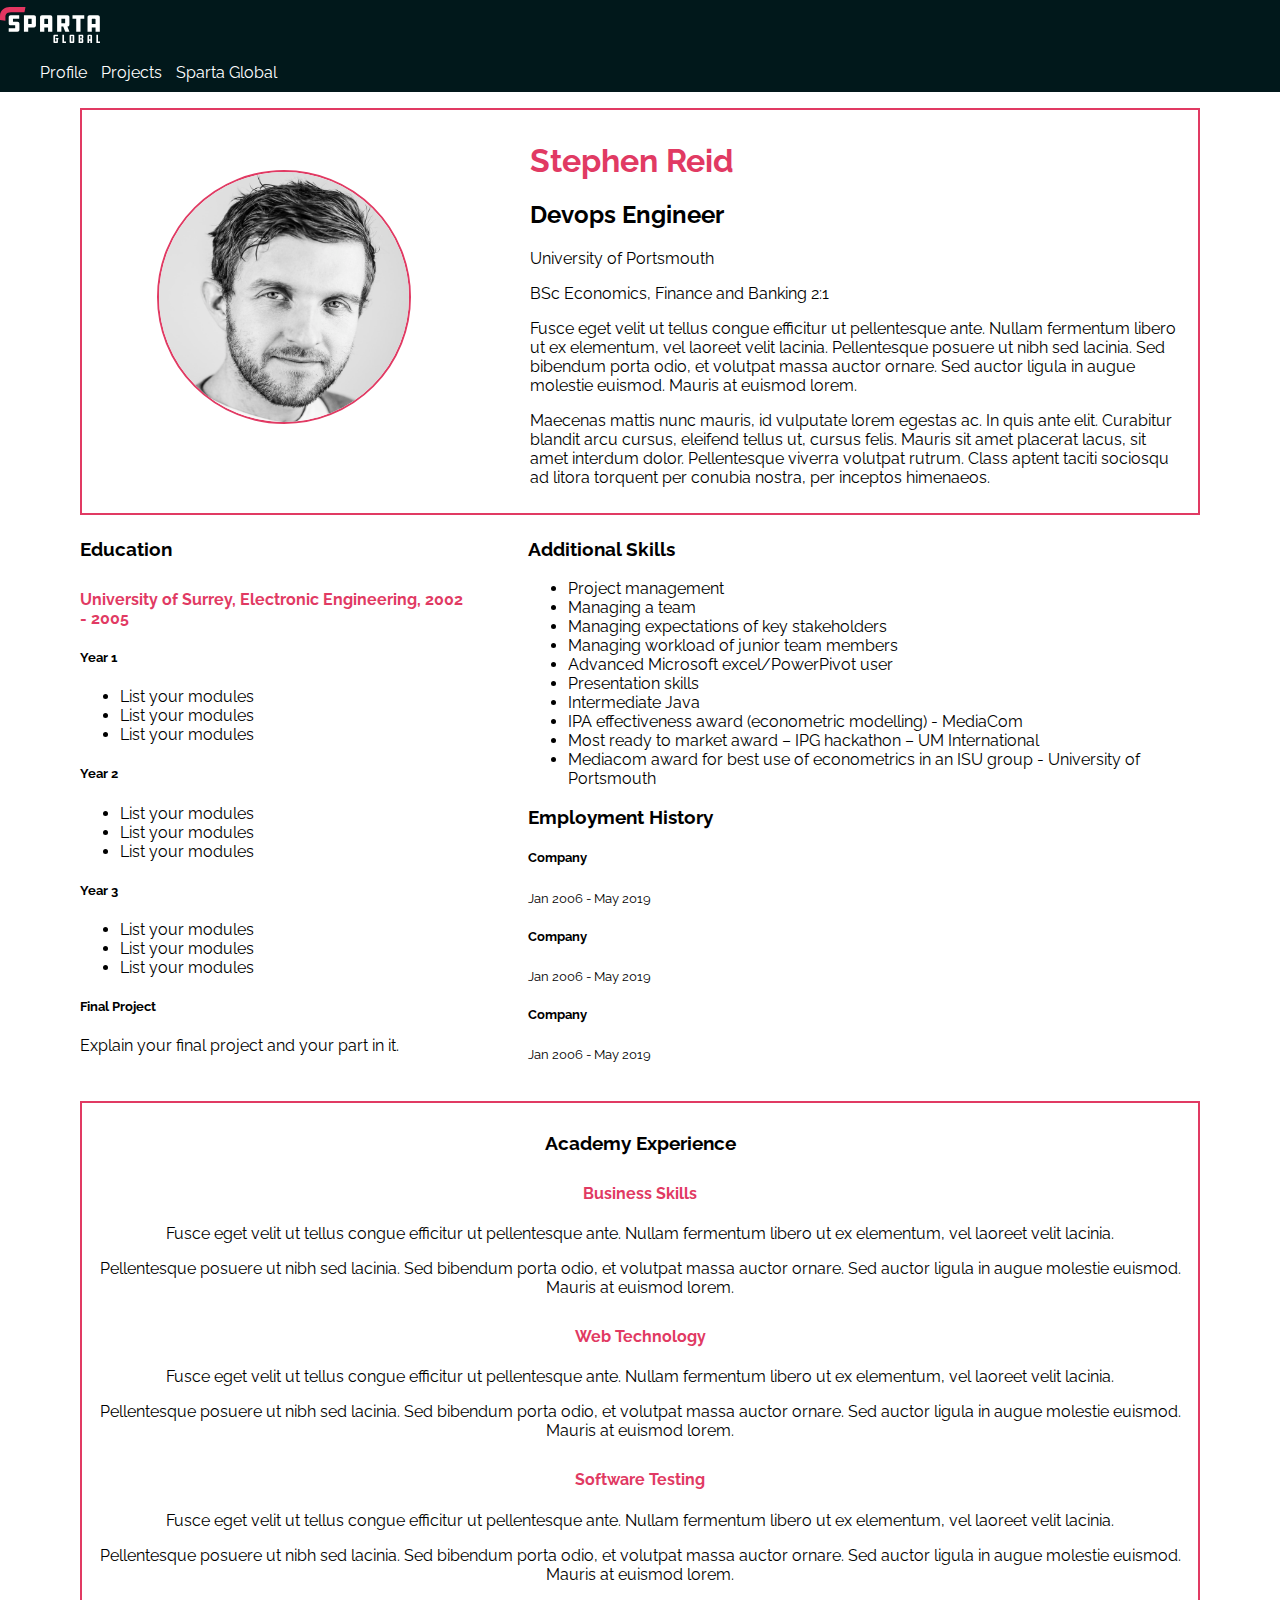
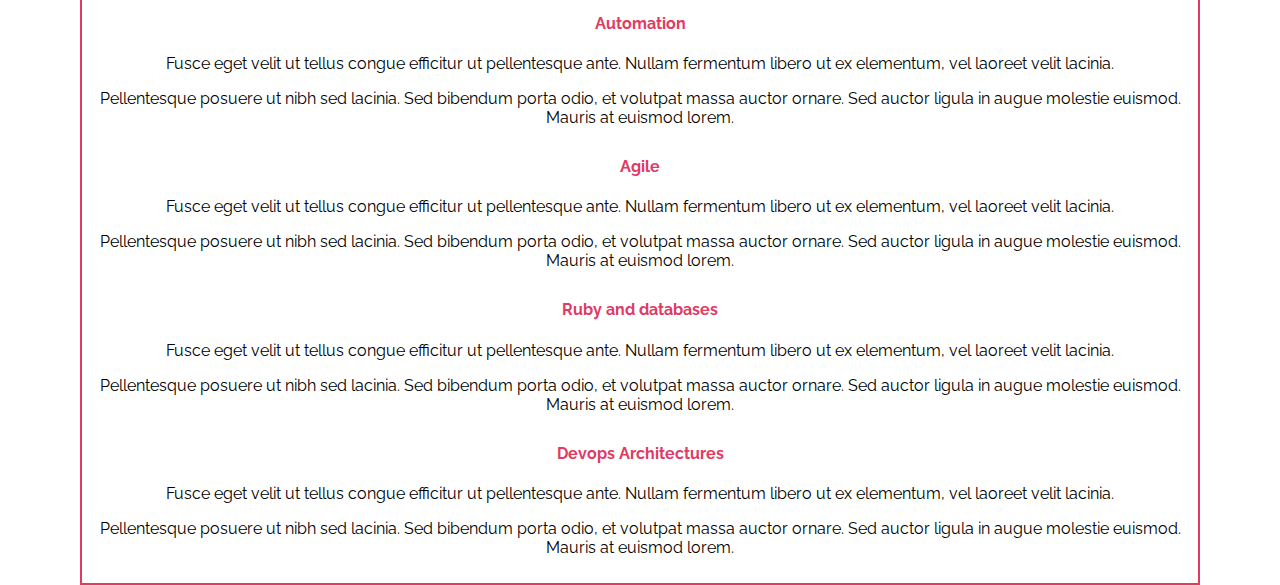
==== starter-code-responsive-homework/index.html @ 10fbf870 "extracted code and read me" ====
<!DOCTYPE html>
<html lang="en">
<head>
  <title>Stephen Reid</title>

  <link href="https://fonts.googleapis.com/css?family=Raleway" rel="stylesheet">
  <link rel="stylesheet" type="text/css" href="css/global.css">
  <link rel="stylesheet" type="text/css" href="css/index.css">
</head>
<body>
  <nav class="navbar">
    <div>
      <div>
        <a href="https://www.spartaglobal.com/"><img id="logo" src="images/sparta-global-logo-white.svg"></a>
      </div>

      <div>
        <ul>
          <li>
            <a href="index.html">Profile</a>
          </li>
          <li>
            <a href="projects.html">Projects</a>
          </li>
          <li>
            <a href="https://www.spartaglobal.com/">Sparta Global</a>
          </li>
        </ul>
      </div>
    </div>
  </nav>

  <div class="main-content">
    <header>
      <div class="left">
        <img id="headshot" src="images/headshot.jpg">
      </div>

      <div class="right">
        <h1>Stephen Reid</h1>
        <h2>Devops Engineer</h2>

        <div>
          <p>University of Portsmouth</p>
          <p>BSc Economics, Finance and Banking 2:1</p>
        </div>

        <div>
          <p>Fusce eget velit ut tellus congue efficitur ut pellentesque ante. Nullam fermentum libero ut ex elementum, vel laoreet velit lacinia. Pellentesque posuere ut nibh sed lacinia. Sed bibendum porta odio, et volutpat massa auctor ornare. Sed auctor ligula in augue molestie euismod. Mauris at euismod lorem.</p>
          <p>Maecenas mattis nunc mauris, id vulputate lorem egestas ac. In quis ante elit. Curabitur blandit arcu cursus, eleifend tellus ut, cursus felis. Mauris sit amet placerat lacus, sit amet interdum dolor. Pellentesque viverra volutpat rutrum. Class aptent taciti sociosqu ad litora torquent per conubia nostra, per inceptos himenaeos.</p>
        </div>
      </div>
    </header>

    <section class="right">
      <div>
        <div>
          <h3>Additional Skills</h3>
          <ul>
            <li>Project management</li>
            <li>Managing a team</li>
            <li>Managing expectations of key stakeholders</li>
            <li>Managing workload of junior team members</li>
            <li>Advanced Microsoft excel/PowerPivot user</li>
            <li>Presentation skills</li>
            <li>Intermediate Java</li>
            <li>IPA effectiveness award (econometric modelling) - MediaCom</li>
            <li>Most ready to market award – IPG hackathon – UM International</li>
            <li>Mediacom award for best use of econometrics in an ISU group - University of Portsmouth</li>
          </ul>
        </div>
        <div>
          <h3>Employment History</h3>

          <div>
            <h5>Company</h5>
            <small>Jan 2006 - May 2019</small>
          </div>

          <div>
            <h5>Company</h5>
            <small>Jan 2006 - May 2019</small>
          </div>

          <div>
            <h5>Company</h5>
            <small>Jan 2006 - May 2019</small>
          </div>
        </div>
      </div>
    </section>

    <section class="left">
      <h3>Education</h3>

      <h4>University of Surrey, Electronic Engineering, 2002 - 2005 </h4>
      <h5>Year 1</h5>
      <ul>
        <li>List your modules</li>
        <li>List your modules</li>
        <li>List your modules</li>
      </ul>

      <h5>Year 2</h5>
      <ul>
        <li>List your modules</li>
        <li>List your modules</li>
        <li>List your modules</li>
      </ul>

      <h5>Year 3</h5>
      <ul>
        <li>List your modules</li>
        <li>List your modules</li>
        <li>List your modules</li>
      </ul>

      <h5>Final Project</h5>
      <p>Explain your final project and your part in it.</p>
    </section>

    <section class="experience">
      <div>
        <h3>Academy Experience</h3>

        <h4>Business Skills</h4>
        <p>Fusce eget velit ut tellus congue efficitur ut pellentesque ante. Nullam fermentum libero ut ex elementum, vel laoreet velit lacinia.</p>
        <p>Pellentesque posuere ut nibh sed lacinia. Sed bibendum porta odio, et volutpat massa auctor ornare. Sed auctor ligula in augue molestie euismod. Mauris at euismod lorem.</p>

        <h4>Web Technology</h4>
        <p>Fusce eget velit ut tellus congue efficitur ut pellentesque ante. Nullam fermentum libero ut ex elementum, vel laoreet velit lacinia.</p>
        <p>Pellentesque posuere ut nibh sed lacinia. Sed bibendum porta odio, et volutpat massa auctor ornare. Sed auctor ligula in augue molestie euismod. Mauris at euismod lorem.</p>

        <h4>Software Testing</h4>
        <p>Fusce eget velit ut tellus congue efficitur ut pellentesque ante. Nullam fermentum libero ut ex elementum, vel laoreet velit lacinia.</p>
        <p>Pellentesque posuere ut nibh sed lacinia. Sed bibendum porta odio, et volutpat massa auctor ornare. Sed auctor ligula in augue molestie euismod. Mauris at euismod lorem.</p>

        <h4>Automation</h4>
        <p>Fusce eget velit ut tellus congue efficitur ut pellentesque ante. Nullam fermentum libero ut ex elementum, vel laoreet velit lacinia.</p>
        <p>Pellentesque posuere ut nibh sed lacinia. Sed bibendum porta odio, et volutpat massa auctor ornare. Sed auctor ligula in augue molestie euismod. Mauris at euismod lorem.</p>

        <h4>Agile</h4>
        <p>Fusce eget velit ut tellus congue efficitur ut pellentesque ante. Nullam fermentum libero ut ex elementum, vel laoreet velit lacinia.</p>
        <p>Pellentesque posuere ut nibh sed lacinia. Sed bibendum porta odio, et volutpat massa auctor ornare. Sed auctor ligula in augue molestie euismod. Mauris at euismod lorem.</p>

        <h4>Ruby and databases</h4>
        <p>Fusce eget velit ut tellus congue efficitur ut pellentesque ante. Nullam fermentum libero ut ex elementum, vel laoreet velit lacinia.</p>
        <p>Pellentesque posuere ut nibh sed lacinia. Sed bibendum porta odio, et volutpat massa auctor ornare. Sed auctor ligula in augue molestie euismod. Mauris at euismod lorem.</p>

        <h4>Devops Architectures</h4>
        <p>Fusce eget velit ut tellus congue efficitur ut pellentesque ante. Nullam fermentum libero ut ex elementum, vel laoreet velit lacinia.</p>
        <p>Pellentesque posuere ut nibh sed lacinia. Sed bibendum porta odio, et volutpat massa auctor ornare. Sed auctor ligula in augue molestie euismod. Mauris at euismod lorem.</p>
      </div>
    </section>
  </div>

</body>
</html>
---- starter-code-responsive-homework/css/global.css ----
h1,h4 {
  color:#E13A63;
}

h4 {
  margin-top:30px;
}

body {
  font-family: 'Raleway', sans-serif;
  margin: 0px;
}

#logo {
  width:100px;
  margin-top:7px;
}

#headshot {
  border-radius: 100%;
  height: 250px;
  width: 250px;
}

.navbar {
  background-color: #01181b;
}

.navbar a {
  list-style: none;
  text-decoration: none;
  color: white;
}

.navbar li {
  display: inline-block;
  padding: 0px 10px 10px 0px;
}

.navbar a:hover {
  color: grey;
}

.main-content {
  margin: 0 80px;
}
---- starter-code-responsive-homework/css/index.css ----
header, section {
	display: inline-block;
}

.left {
	float: left;
	width: 35%;
}

.right {
	float: right;
	width: 60%;
}

#headshot {
	display: block;
	text-align: center;
	margin: 50px auto 0;
	border: 2px solid #E13A63;
}

.experience {
	display: inline-block;
	clear: both;
	margin-top: 30px;
	text-align: center;
}

header, .experience {
	border: 2px solid #E13A63;
	padding: 10px;
}
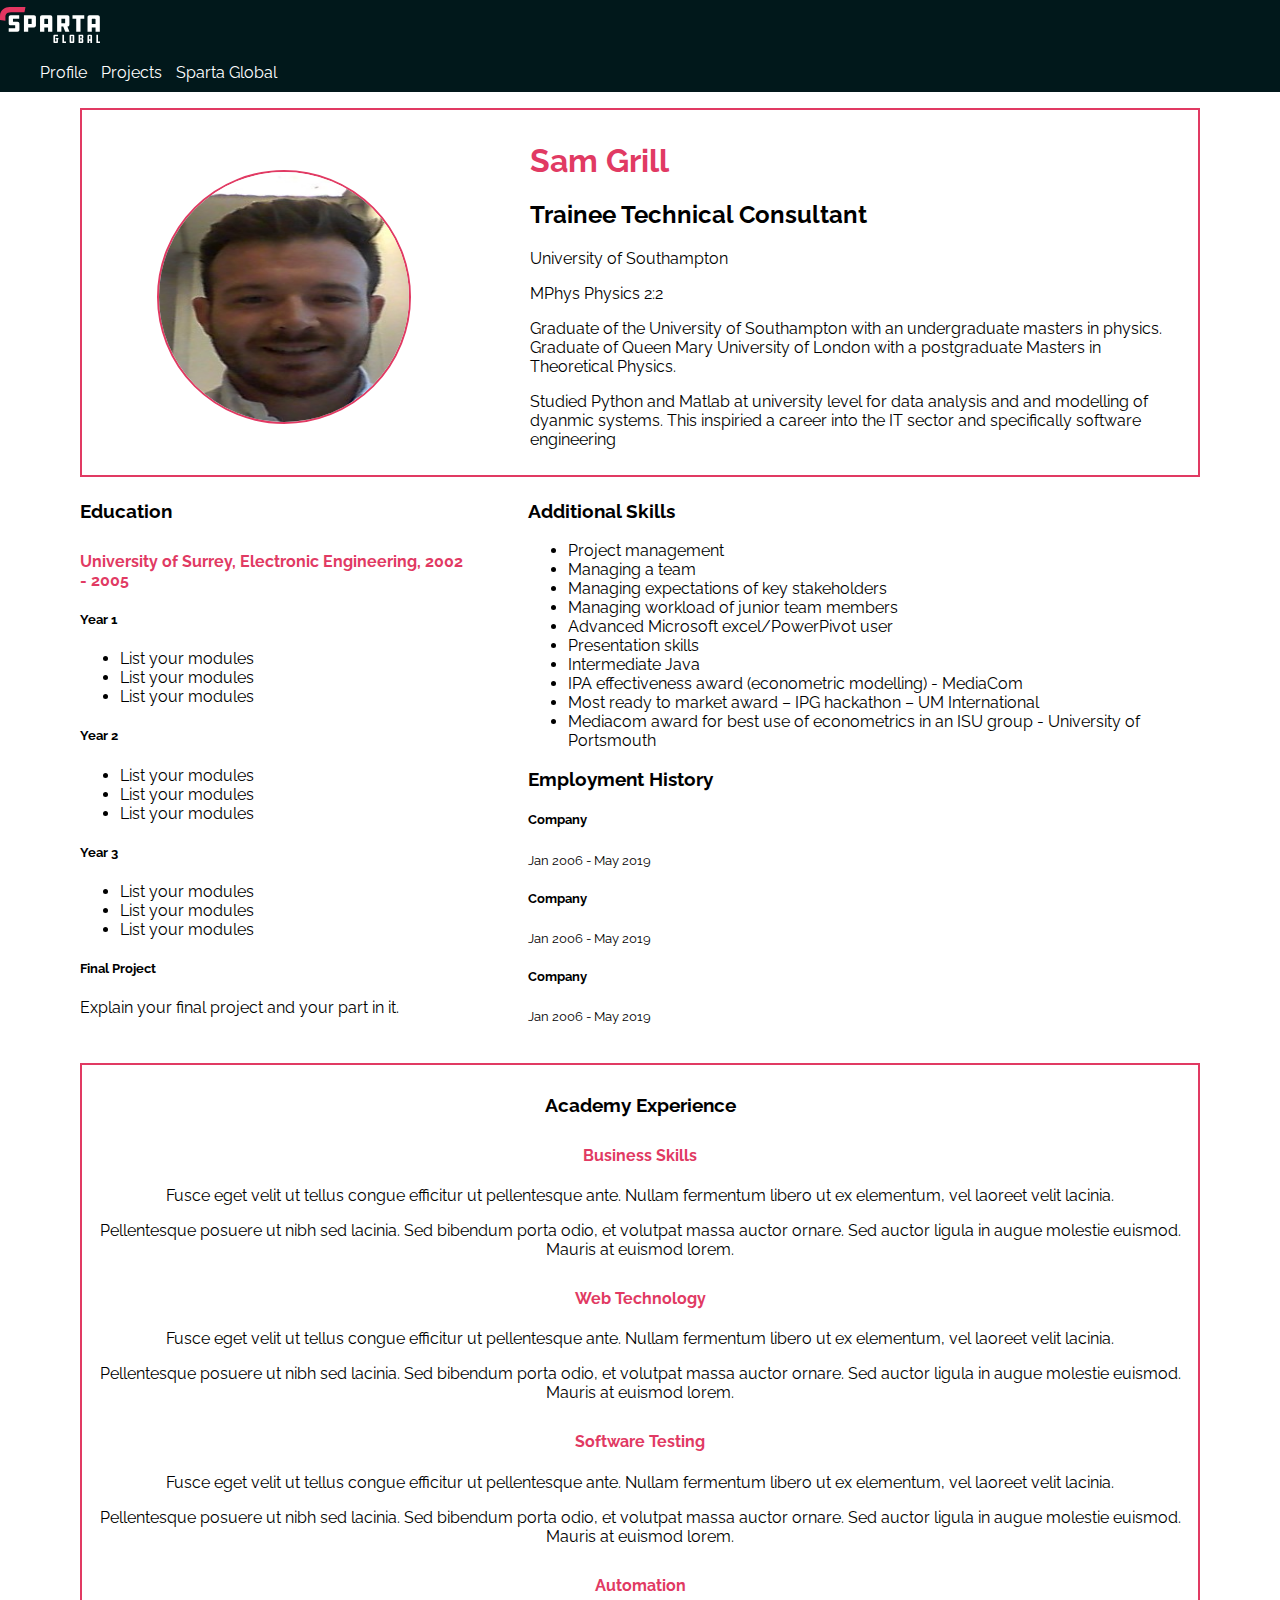
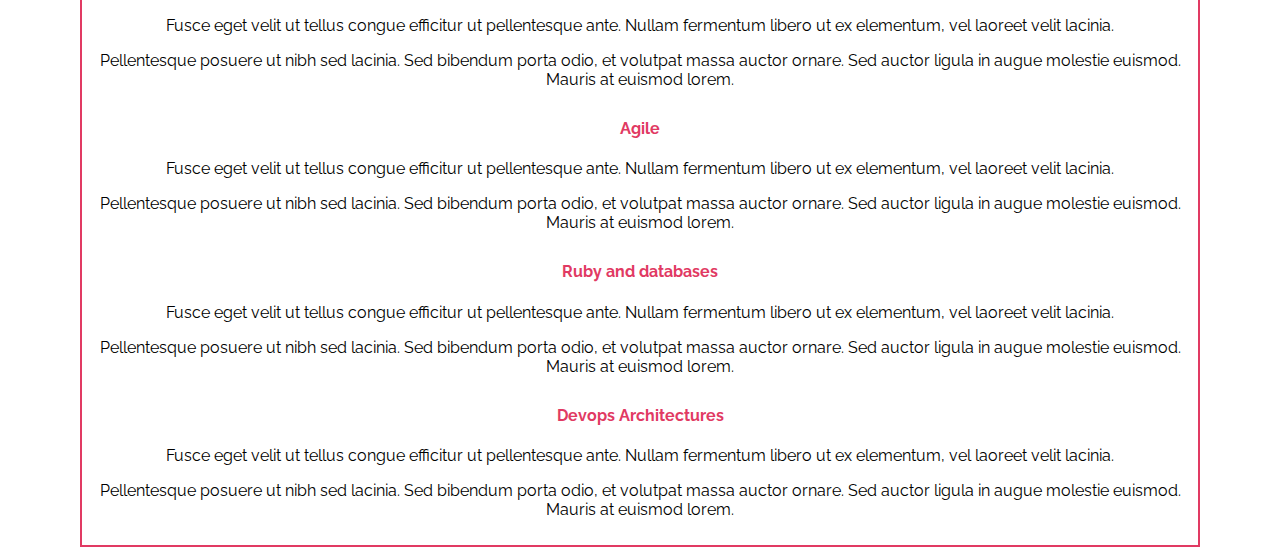
==== commit a04b557f: "add images and personal text" ====
--- a/starter-code-responsive-homework/index.html
+++ b/starter-code-responsive-homework/index.html
@@ -1,11 +1,12 @@
 <!DOCTYPE html>
 <html lang="en">
 <head>
-  <title>Stephen Reid</title>
+  <title>Sam Grill</title>
 
   <link href="https://fonts.googleapis.com/css?family=Raleway" rel="stylesheet">
   <link rel="stylesheet" type="text/css" href="css/global.css">
   <link rel="stylesheet" type="text/css" href="css/index.css">
+  <meta name="viewport" content="width=device-width, initial-scale=1.0, user-scalable=no">
 </head>
 <body>
   <nav class="navbar">
@@ -33,21 +34,21 @@
   <div class="main-content">
     <header>
       <div class="left">
-        <img id="headshot" src="images/headshot.jpg">
+        <img id="headshot" src="images/sam.jpg">
       </div>
 
       <div class="right">
-        <h1>Stephen Reid</h1>
-        <h2>Devops Engineer</h2>
+        <h1>Sam Grill</h1>
+        <h2>Trainee Technical Consultant</h2>
 
         <div>
-          <p>University of Portsmouth</p>
-          <p>BSc Economics, Finance and Banking 2:1</p>
+          <p>University of Southampton</p>
+          <p>MPhys Physics 2:2</p>
         </div>
 
         <div>
-          <p>Fusce eget velit ut tellus congue efficitur ut pellentesque ante. Nullam fermentum libero ut ex elementum, vel laoreet velit lacinia. Pellentesque posuere ut nibh sed lacinia. Sed bibendum porta odio, et volutpat massa auctor ornare. Sed auctor ligula in augue molestie euismod. Mauris at euismod lorem.</p>
-          <p>Maecenas mattis nunc mauris, id vulputate lorem egestas ac. In quis ante elit. Curabitur blandit arcu cursus, eleifend tellus ut, cursus felis. Mauris sit amet placerat lacus, sit amet interdum dolor. Pellentesque viverra volutpat rutrum. Class aptent taciti sociosqu ad litora torquent per conubia nostra, per inceptos himenaeos.</p>
+          <p> Graduate of the University of Southampton with an undergraduate masters in physics. Graduate of Queen Mary University of London with a postgraduate Masters in Theoretical Physics.</p>
+          <p> Studied Python and Matlab at university level for data analysis and and modelling of dyanmic systems. This inspiried a career into the IT sector and specifically software engineering</p>
         </div>
       </div>
     </header>
--- a/starter-code-responsive-homework/css/index.css
+++ b/starter-code-responsive-homework/css/index.css
@@ -29,4 +29,29 @@
 header, .experience {
 	border: 2px solid #E13A63;
 	padding: 10px;
-}+}
+
+@media only screen and (max-width : 814px){
+	.left {
+		display: block;
+		width: 100%;
+		float: none;
+		text-align: center;
+	}
+
+	.right {
+		display: block;
+		width: 100%;
+		float: none;
+		text-align: center;
+	}
+
+	.experience {
+		display: block;
+		width: 100%;
+		float: none;
+	}
+	h3 {
+		text-align: center;
+	}
+}
